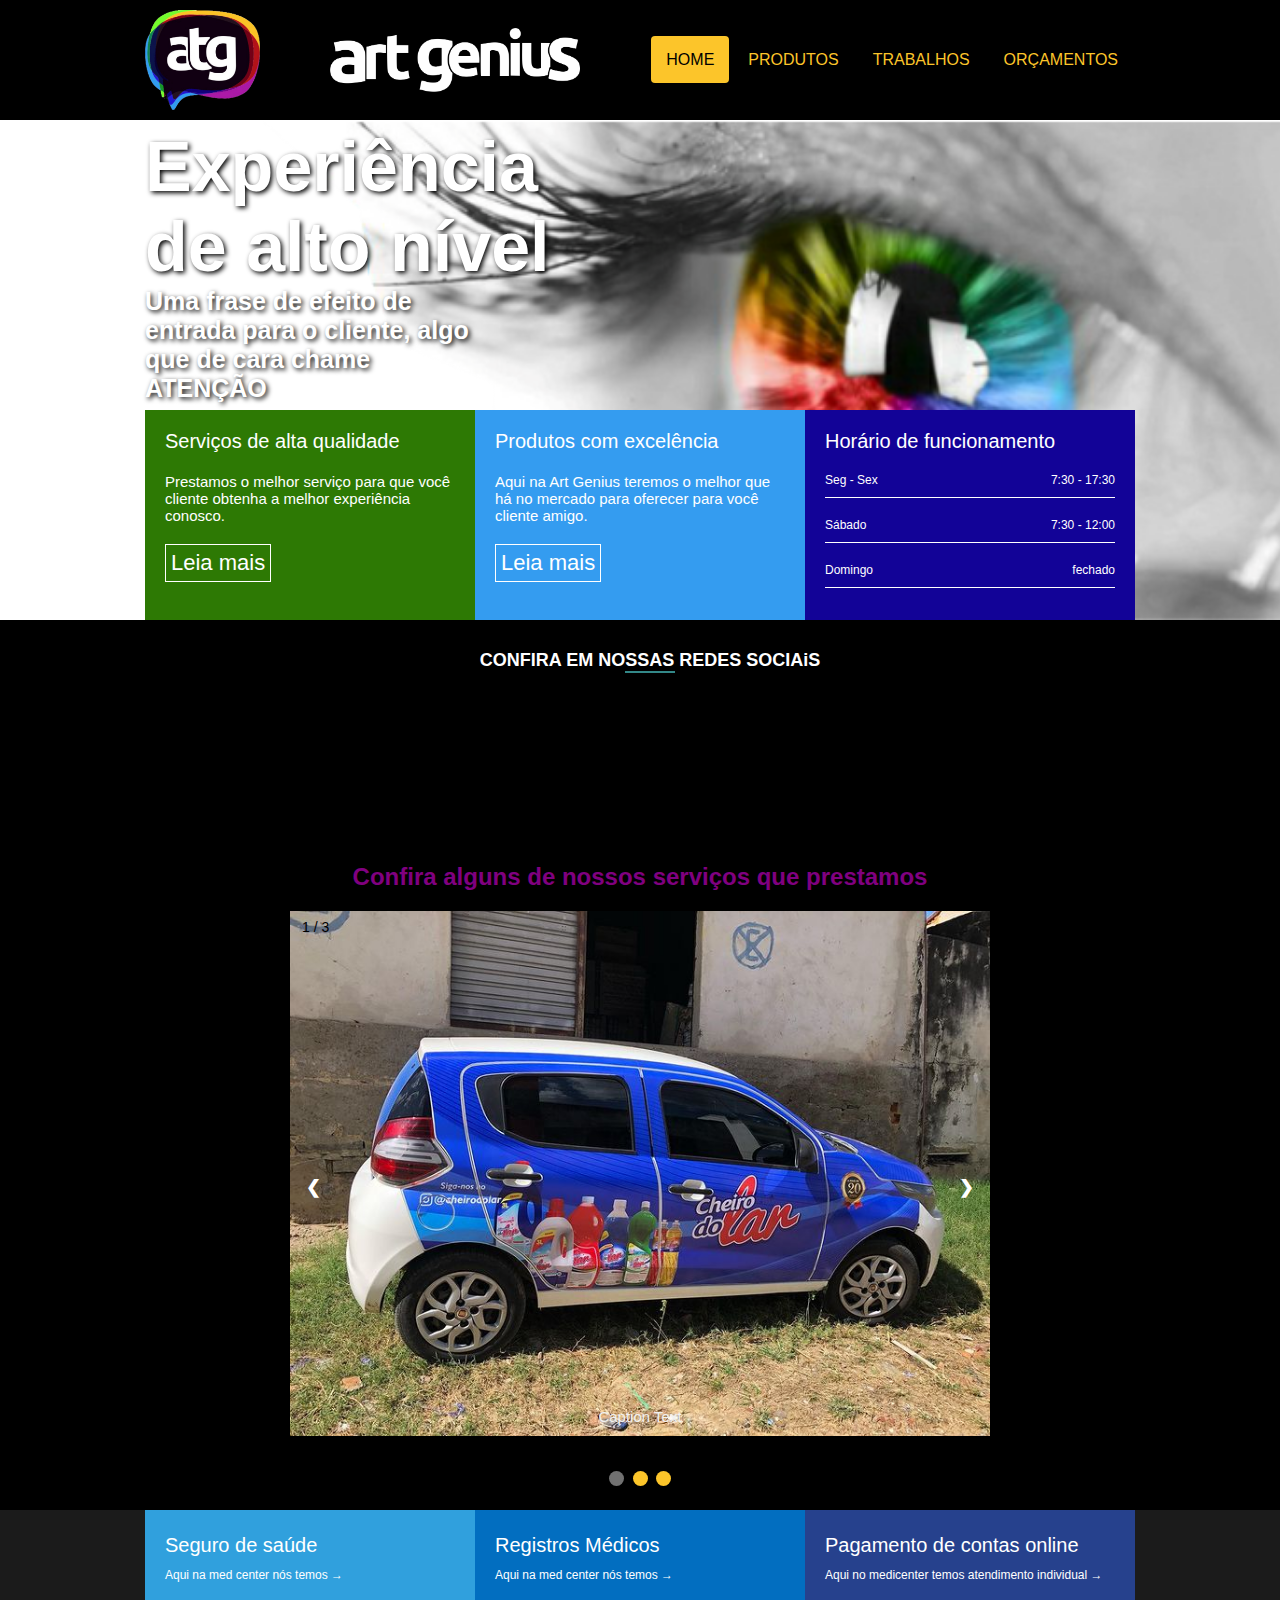
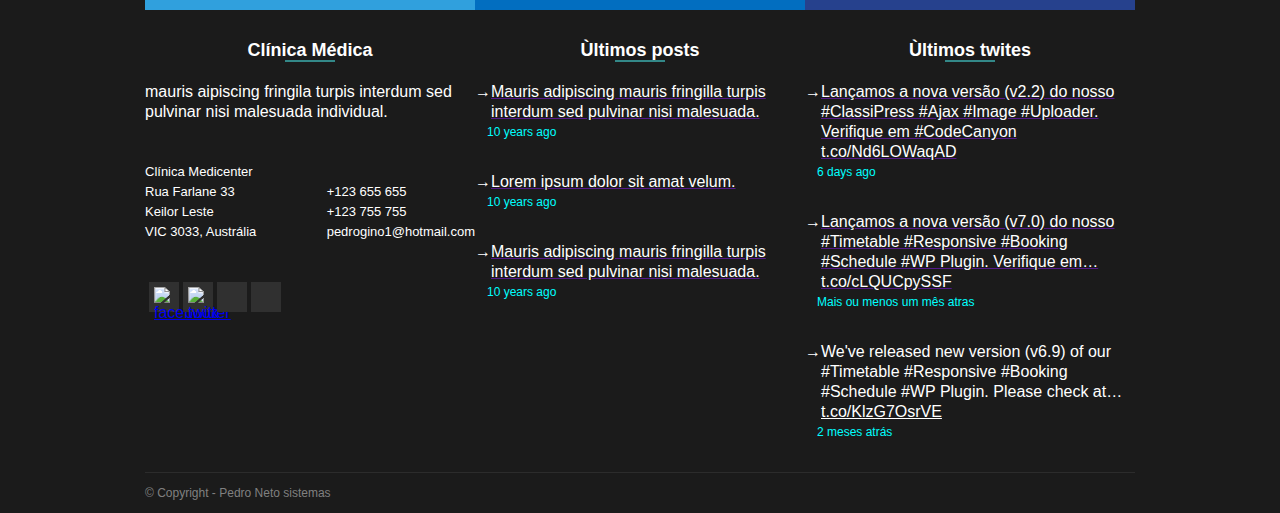
==== index.html @ db5fdad3 "alteração criação de slider" ====
<html>
<head>
    <!DOCTYPE html>
    <meta charset="UTF-8"/>
    <meta name="viewport" content="width=device-width,user-scalable=0" />
    <title>Art Genius/Ìnicio</title>
    <link rel="shortcut icon" href="images/favicon.ico" type="image/x-icon">
    <link rel="stylesheet" type="text/css" href="stylehome.css"/>
    <script src="sliders.js" defer></script>

    
</head>
<body>
    <header>
        <div class="container header" >
            <div class="logo">
                <a href=""><img src="images/LOGO.png"></a>
            </div>
            <div class="sublogo">
                <img src="images/artgeniusnome.png" alt="" srcset="">
            </div>
            <div class="menu">
                <nav>
                    <div class="menumob">
                        <div class="mmline"></div>
                        <div class="mmline"></div>
                        <div class="mmline"></div>
                    </div>
                    <ul>
                        <li class="activemenu"><a href="index.html">HOME</a></li>
                        <li><a href="produtos.html">PRODUTOS</a></li>
                        <li><a href="trabalhos.html">TRABALHOS</a></li>
                        <li><a href="orçamentos.html">ORÇAMENTOS</a></li>                      
                    </ul>
                </nav>
            </div>

        </div>

    </header>

    <section id="banner">
        <div class="container column">
            <div class="bannerhead">
                <h1>Experiência de alto nível</h1>
                <h2>Uma frase de efeito de entrada para o cliente, algo que de cara chame ATENÇÃO</h2>
            </div>
            <div class="banneroption">
                <div class="banner1">
                    <div class="b1title">Serviços de alta qualidade</div>
                    <div class="b1desc, desc">Prestamos o melhor serviço para que você cliente obtenha a melhor experiência conosco.</div>
                    <a href="">Leia mais</a>
                </div>
                <div class="banner2">
                    <div class="b2title">Produtos com excelência</div>
                    <div class="b2desc, desc">Aqui na Art Genius teremos o melhor que há no mercado para oferecer para você cliente amigo.</div>
                    <a href="">Leia mais</a>
                </div>
                <div class="banner3">
                    <div class="b3title">Horário de funcionamento</div>
                    <div class="b3desc desc">
                        <div class="day">Seg - Sex</div>
                        <div class="hours">7:30 - 17:30</div>
                    </div>
                    <div class="b3desc desc">
                        <div class="day">Sábado</div>
                        <div class="hours">7:30 - 12:00</div>
                    </div>
                    <div class="b3desc desc">
                        <div class="day">Domingo</div>
                        <div class="hours">fechado</div>
                    </div>
                </div>
            </div>       
    </section>
    

    <section id="geral">        
        <div class="container">
            <section>
                <div class="widget">
                    <div class="widgettitle">
                        <div class="widgettitletext">CONFIRA EM NOSSAS REDES SOCIAiS</div>
                        <div class="widgettitlebar"></div> 
                        <section class="sectioniframe">
                            <div class="areaiframe">
                                <!-- LightWidget WIDGET --><script src="https://cdn.lightwidget.com/widgets/lightwidget.js"></script><iframe src="//lightwidget.com/widgets/90985b8ce019598abd90d1af01b51139.html" scrolling="no" allowtransparency="true" class="lightwidget-widget" style="width:100%;border:0;overflow:hidden;"></iframe>
                            </div>                            
                        </section>                   
                    </div> 
                </div>
        </div>
    </section>
        <div class="titlesectionwidget"><h2>Confira alguns de nossos serviços que prestamos</h2></div>
    

                                        <!-- section para sliderssssssssss-->

    <section>
        
            <body>
            
            <div class="slideshow-container">
            
            <div class="mySlides fade">
              <div class="numbertext">1 / 3</div>
              <img src="images/artgeniusfoto1.jpg" style="width:100%">
              <div class="text">Caption Text</div>
            </div>
            
            <div class="mySlides fade">
              <div class="numbertext">2 / 3</div>
              <img src="images/artgeniusfoto3.jpg" style="width:100%">
              <div class="text">Caption Two</div>
            </div>
            
            <div class="mySlides fade">
              <div class="numbertext">3 / 3</div>
              <img src="images/artgeniusfoto4.jpg" style="width:100%">
              <div class="text">Caption Three</div>
            </div>
            
            <a class="prev" onclick="plusSlides(-1)">❮</a>
            <a class="next" onclick="plusSlides(1)">❯</a>
            
            </div>
            <br>
            
            <div style="text-align:center">
              <span class="dot" onclick="currentSlide(1)"></span> 
              <span class="dot" onclick="currentSlide(2)"></span> 
              <span class="dot" onclick="currentSlide(3)"></span> 
            </div> 
    </section>
    <footer>
        <div class="container flexcolumn">
            <div class="footermenu">
                <a href="">
                <div class="fmenu1">
                    <div class="fmenu11">Seguro de saúde</div>
                    <div class="fmenu111">Aqui na med center nós temos →</div>
                </div>
                </a>
                <a href="">
                    <div class="fmenu2">
                        <div class="fmenu11">Registros Médicos</div>
                        <div class="fmenu111">Aqui na med center nós temos →</div>
                    </div>
                </a>
                <a href="">
                    <div class="fmenu3">
                        <div class="fmenu11">Pagamento de contas online</div>
                        <div class="fmenu111">Aqui no medicenter temos atendimento individual →</div>
                    </div>
                </a>
            </div>
            <div class="itemfooter">
                <div class="areaitemfooter">
                    <div class="widgettitle">
                        <div class="widgettitletext">Clínica Médica</div>
                        <div class="widgettitlebar"></div>                    
                    </div>
                    <div class="resumefooterc1">
                        mauris aipiscing fringila turpis interdum sed pulvinar nisi malesuada individual.
                    </div>
                    
                    <div class="resumefooter resume2">
                        <div>
                            <div>Clínica Medicenter</div>
                            <div>Rua Farlane 33</div>
                            <div>Keilor Leste</div>
                            <div>VIC 3033, Austrália</div>
                        </div>
                        <div>
                            <div>+123 655 655</div>
                            <div>+123 755 755</div>
                            <div class="link"><a href="">pedrogino1@hotmail.com</a></div>
                        </div>
                    </div>
                    <div class="icone">
                        <a href="1"><div class="ic1"><img src="../medicenter/assets/images/facebook.png" alt="facebook"></div></a>
                        <a href="2"><div class="ic2"><img src="../medicenter/assets/images/twitter.png" alt="twitter"></div></a>
                        <a href="3"><div class="ic3"><img src="../medicenter/assets/images/web.png" alt=""></div></a>
                        <a href="4"><div class="ic4"><img src="../medicenter/assets/images/email.png" alt=""></div></a>
                    </div>
                </div>
                <div class="areaitemfooter">
                    <div class="areaitemfooter">
                        <div class="widgettitle">
                            <div class="widgettitletext">Ùltimos posts</div>
                            <div class="widgettitlebar"></div>                    
                        </div>
                        <div class="resumeboxgeral">
                            <div class="resumeboxtext">
                                <div>→</div>
                                <div class="resumebox">
                                    <a href="" target="_blank">
                                        <p class="resumetextpost">
                                        Mauris adipiscing mauris fringilla turpis interdum sed pulvinar nisi malesuada.
                                        </p>
                                    </a>
                                </div>
                            </div>
                            <div class="textblue">
                                10 years ago
                            </div>
                            <div class="resumeboxtext">
                                <div>→</div>
                                <div class="resumebox">
                                    <a href="" target="_blank">
                                        <p class="resumetextpost">
                                            Lorem ipsum dolor sit amat velum.
                                        </p>
                                    </a>
                                </div>
                            </div>
                            <div class="textblue">
                                10 years ago
                            </div>
                            <div class="resumeboxtext">
                                <div>→</div>
                                <div class="resumebox">
                                    <a href="" target="_blank">
                                        <p class="resumetextpost">
                                        Mauris adipiscing mauris fringilla turpis interdum sed pulvinar nisi malesuada.
                                        </p>
                                    </a>
                                </div>
                            </div>
                            <div class="textblue">
                                10 years ago
                            </div>
                        </div>
                    </div>
                </div>
                <div class="areaitemfooter">
                    <div class="areaitemfooter">
                        <div class="widgettitle">
                            <div class="widgettitletext">Ùltimos twites</div>
                            <div class="widgettitlebar"></div>                    
                        </div>
                        <div class="resumeboxgeral">
                            <div class="resumeboxtext">
                                <div>→</div>
                                <div class="resumebox">
                                    <a href="" target="_blank">
                                        <p class="resumetextpost">
                                            Lançamos a nova versão (v2.2) do nosso #ClassiPress #Ajax #Image #Uploader. Verifique em #CodeCanyon t.co/Nd6LOWaqAD
                                        </p>
                                    </a>
                                </div>
                            </div>
                            <div class="textblue">
                                6 days ago
                            </div>
                            <div class="resumeboxtext">
                                <div>→</div>
                                <div class="resumebox">
                                    <a href="" target="_blank">
                                        <p class="resumetextpost">
                                            Lançamos a nova versão (v7.0) do nosso #Timetable #Responsive #Booking #Schedule #WP Plugin. Verifique em… t.co/cLQUCpySSF
                                        </p>
                                    </a>
                                </div>
                            </div>
                            <div class="textblue">
                                Mais ou menos um mês atras
                            </div>
                            <div class="resumeboxtext">
                                <div>→</div>
                                <div class="resumebox">
                                        <p class="resumetextpost">
                                            We've released new version (v6.9) of our #Timetable #Responsive #Booking #Schedule #WP Plugin. Please check at… 
                                            <a class="link" href="" target="_blank">t.co/KlzG7OsrVE</a>
                                        </p>
                                </div>
                            </div>
                            <div class="textblue">
                                2 meses atrás
                            </div>
                        </div>
                    </div>
                </div>
            </div>
            <div class="footercopy">
                © Copyright - Pedro Neto sistemas
            </div>
        </div>
    </footer>

</body>
</html>
---- stylehome.css ----
* {font-family: arial;}
body {
    background-color: rgb(0, 0, 0);
    margin: 0px;
    padding: 0px;
    color: purple;
}
header {
    background-color: rgb(0, 0, 0);
    display: flex;
    justify-content: center;
    height: 120px;
    align-items: center;
}
.container {
    display: flex;
    justify-content: space-between;
    width: 990px;    
}
.logo img {
    height: 100px;
}
.sublogo {
    display: flex;
    align-items: center;
}
.sublogo img {
    
    max-width: 250px;
}
.menu {
    display: flex;
    align-items: center;    
}
nav ul,
nav li {
    list-style: none;
    margin: 0;
    padding: 0;
}
nav ul {
    display: flex;
}
nav a {
    font-family: Arial;
    padding: 15px;
    margin: 2px;
    text-decoration: none;
    text-transform: uppercase;
    color: #fcc52a;
    border-radius: 4px;
}
nav .activemenu a,
nav a:hover {
    transition: 1s;
    background-color: #fcc52a;
    color: black;
}
#banner {
    display: flex;
    justify-content:center;
    background-image:url("images/banerapenasolho.png");
    background-position: center; 
    background-size:cover;
    background-color: white;
    min-height: 500px;
}
.column {
    flex-direction: column;
}
.bannerhead {
    flex: 1;
    display: flex;
    flex-direction: column;
    justify-content: center;
}
.bannerhead h1 { 
    font-size: 70px;
    color: white;
    text-shadow: 2px 2px 5px black;
    margin: 0;
    padding: 0;
    max-width: 450px;
}
.bannerhead h2 { 
    font-size: 25px;
    color: white;
    text-shadow: 2px 2px 5px black;
    margin: 0;
    padding: 0;
    max-width: 350px;
}
.banneroption {    
    height: 210;
    display: flex;
    flex-direction:row;
}
.banner1,
.banner2,
.banner3 {
    flex: 1;
    color: white;
    padding: 20px;
}
.banner1 {
    background-color: #2d7904;
    font-size: 20px;
}
.banner2 {
    background-color: #349cf0;
    font-size: 20px;
}
.banner3 {
    background-color: rgb(18, 3, 151);
    font-size: 20px;
}
.desc {
    font-size: 15px;
    margin-top: 20px;
    margin-bottom: 20px;
}
.banneroption a {
    display: inline-block;
    border: 1px solid #fff;
    padding: 5px;
    color: white;
    font-size: 22px;
    text-decoration: none;
}
.b3desc {
    display: flex;
    border-bottom: 1px solid white;
    justify-content: space-between;
    font-size: 12px;
    padding-bottom: 10px;
}
#geral {
    display: flex;
    justify-content: center;
}
#geral section {
    flex: 2;
}
#geral aside {
    flex: 1;
}
.sectioniframe {
    padding-right: 20px;
    width: 990px;
}
.titlesectionwidget h2 {
    text-align: center;
    margin: 20px;
}

.widgettitle {
    display: flex;
    flex-direction: column;
    justify-content: center;
    margin-top: 30px;
    margin-bottom: 20px;
    text-align: center;

}
.widgettitletext {
    color: white;
    font-size: 18px;
    font-weight: bold;
}
.widgettitlebar{
    width: 50px;
    height: 2px;
    background-color:rgb(51, 136, 136);
    margin-top: 10px;
    margin: auto;
}
.bodybox {
    display: flex;
    margin-top: 20px;
    height: 150px;
    width: 150px;
    background-color: rgb(77, 172, 228);
}
.widgetbody {
   display: flex;
    justify-content: space-between;
}
.descmarque {
   border-bottom: 2px solid rgb(165, 162, 162);
   padding-bottom: 20px;
   vertical-align: middle;
   align-items: center;
   margin-top: 20px;
   margin-left: 10px;
}
.img {
   justify-content: center;
   margin: 5px;
   padding: 5px;
   vertical-align: middle;
   background-color: gray;
   border-radius: 5px;
   
}
.flex {
    display: flex;
    flex-wrap: wrap;
}
/* section slide recents *//*//////////////////////////////////////////*/

            .mySlides {display: none}
            img {vertical-align: middle;}
            
            /* Slideshow container */
            .slideshow-container {
              max-width: 700px;
              position: relative;
              margin: auto;
            }
            
            /* Next & previous buttons */
            .prev, .next {
              cursor: pointer;
              position: absolute;
              top: 50%;
              width: auto;
              padding: 16px;
              margin-top: -22px;
              color: white;
              font-weight: bold;
              font-size: 18px;
              transition: 0.6s ease;
              border-radius: 0 3px 3px 0;
              user-select: none;
            }
            
            /* Position the "next button" to the right */
            .next {
              right: 0;
              border-radius: 3px 0 0 3px;
            }
            
            /* On hover, add a black background color with a little bit see-through */
            .prev:hover, .next:hover {
              background-color: #fcc52a;
              color: black;
            }
            
            /* Caption text */
            .text {
              color: #f0f0f0;
              font-size: 15px;
              margin: auto;
              position: relative;
              bottom: 28px;
              text-align: center;
            }
            
            /* Number text (1/4 etc) */
            .numbertext {
              color: #000000;
              font-size: 14px;
              padding: 8px 12px;
              position: absolute;
              top: 0;
            }
            
            /* The dots/bullets/indicators */
            .dot {
              cursor: pointer;
              height: 15px;
              width: 15px;
              margin: 0 2px;
              background-color: #fcc52a;
              border-radius: 50%;
              display: inline-block;
              transition: background-color 0.6s ease;
            }
            
            .active, .dot:hover {
              background-color: #717171;
            }
            
            /* Fading animation */
            .fade {
              animation-name: fade;
              animation-duration: 1.5s;
            }
            
            @keyframes fade {
              from {opacity: .4} 
              to {opacity: 1}
            }
            
            /* On smaller screens, decrease text size */
            @media only screen and (max-width: 300px) {
              .prev, .next,.text {font-size: 11px}
            }



footer {
    display: flex;
    background-color: rgb(27, 27, 27);
    justify-content: center;
    margin-top: 20px;
}
.footermenu {
    display: flex;
    flex: 1;
}
.fmenu1, .fmenu2, .fmenu3 {
    flex: 1;
    color: white;
    padding: 20px;
}
.fmenu1 {
    background-color: rgb(48, 160, 221);
    font-size: 20px;;
}
.fmenu2 {
    background-color: rgb(2, 110, 192);
    font-size: 20px;
}
.fmenu3 {
    background-color: rgb(38, 65, 141);
    font-size: 20px;
}
.itemfooter {
    display: flex;
    color: white;
    line-height: 20px;
}
.flexcolumn {
    flex-direction: column;
}
.areaitemfooter {
    flex: 1;
}
footer .widgettitletext {
    color: white;
}
.footercopy  {
    border-top: 1px solid #2c2c2c;
    height: 40px;
    line-height: 40px;
    color: gray;
    font-size: 12px;
}
.footermenu a {
    display: flex;
    flex: 1;
    text-decoration: none;
    line-height: 30px;
}
footer .fmenu11 {
    font-size: 20px;
    color: white;
}
footer .fmenu111 {
    font-size: 12px;
    color: white;
}
.resumefooterc1 {
    margin-bottom: 40px;
}
.resume2 {
    display: flex;
    justify-content: space-between;
    align-items: flex-end;
    font-size: 13px;
    line-height: 20px;
    margin-bottom: 20px;
}
.resume2 a {
    text-decoration: none;
    color: white;
}
.link {
    color: white; 
}
.link :hover {
    color: cyan;
    text-decoration: underline;  
}
.resumeboxtext {
    display: flex;
    align-items: baseline;
}
.resumetextpost {
    color: white;
    text-decoration: none;
    margin: 0;
}

.textblue {
    color: cyan;
    font-size: 12px;
    list-style: none;
    margin-left: 12px;
    margin-bottom: 30px;
}
.icone {
    display: flex;
}
.ic1, .ic2, .ic3, .ic4 {
    height: 20px;
    width: 20px;
    padding: 5px;
    background-color: rgb(48,48,48);
    margin-left: 4px;
    margin-top: 20px;
}

@media (max-width:600px) {
    nav .menumob {
        width: 40px;
        height: 40px;
        display: flex;
        flex-direction: column;
        justify-content: space-around;
        margin-top:40px ;
        margin-bottom:  40px;
        margin-right: 20px;
    }
    .mmline {
        background-color: blue;
        height: 5px;
        width: auto;
        margin-top: 2px;
    }
    header .logo {
        margin-left: 20px;
    }
    header {
        height: auto;
    }
    header .container  {
        flex-direction: row;
    }
    nav ul {
        flex-direction: column;
        display: none;
        position: absolute;
        left: 0;
        width: auto;
        background-color: #FFFF;
    }
    nav li {
        padding: 15px;
    }
    #banner {
        width: auto;
        background-image: url(../images/bannerresponsivo.jpg);
        background-size: cover;
    }
    .banneroption {
        flex-direction: column;
        height: auto;
    }
    .bannerhead {
        padding-top: 150px;
        margin-bottom: 200px;
        padding-left: 20px;
    }
    .bannerhead h1 {
        font-size: 50px;
    }
    .bannerhead h2 {
        font-size: 25px;
    }
    #geral section {
        margin-left: 20px;
    }
    .container {
        flex-direction: column;
    }
    .widgetbody {
        justify-content: space-around;
    }
    .widgettitle {
        margin-left: 20px;
    }
    .descmarque {
        font-size: 20px;
    }
    .footermenu {
        flex-direction: column;
    }
    .areaitemfooter {
        padding-right: 20px;
    }
    .itemfooter {
        flex-direction: column;
        padding-left: 20px;
    }
    .footercopy {padding-left: 20px;}






}
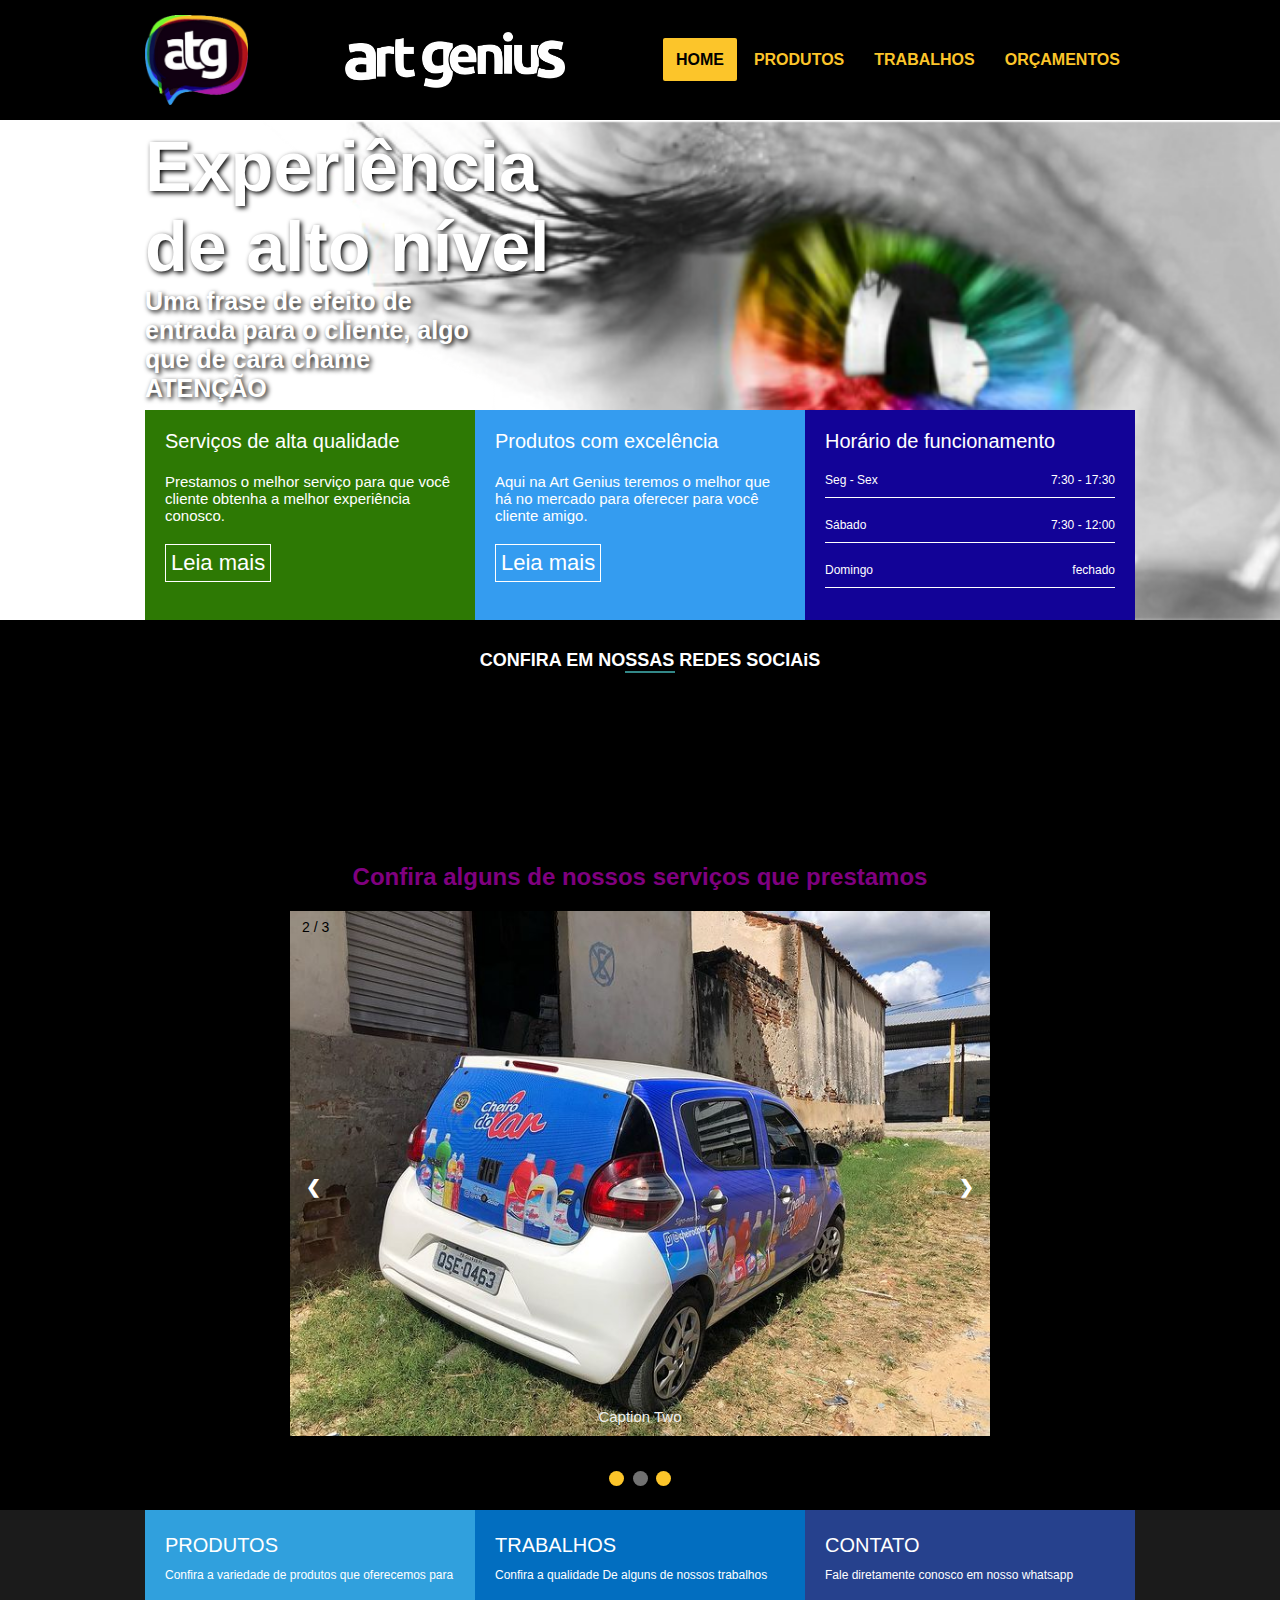
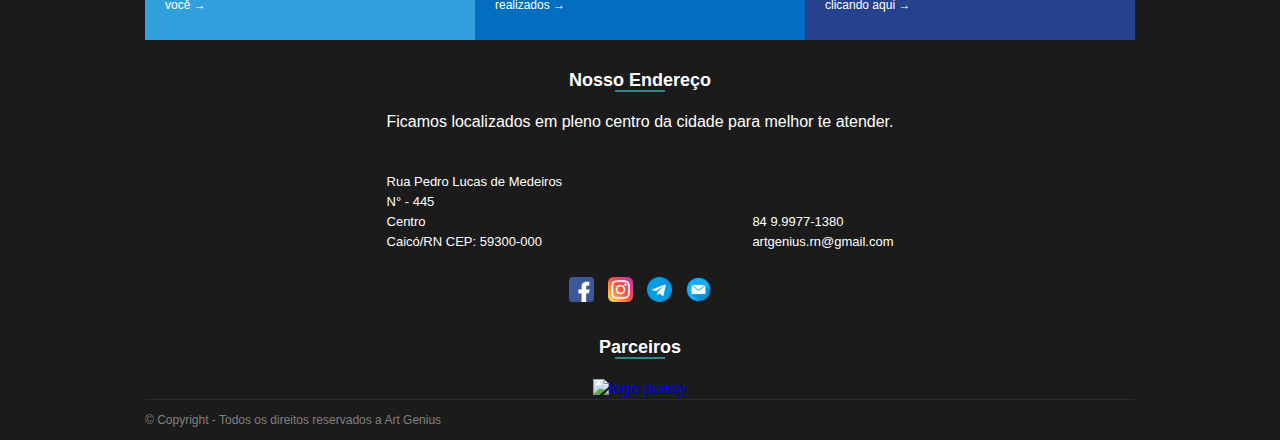
==== commit feec9ed1: "quinta feira" ====
--- a/index.html
+++ b/index.html
@@ -21,17 +21,20 @@
             </div>
             <div class="menu">
                 <nav>
-                    <div class="menumob">
-                        <div class="mmline"></div>
-                        <div class="mmline"></div>
-                        <div class="mmline"></div>
-                    </div>
                     <ul>
                         <li class="activemenu"><a href="index.html">HOME</a></li>
                         <li><a href="produtos.html">PRODUTOS</a></li>
                         <li><a href="trabalhos.html">TRABALHOS</a></li>
                         <li><a href="orçamentos.html">ORÇAMENTOS</a></li>                      
                     </ul>
+                </nav>
+                <nav>
+                    <div class="menumob" onclick="menu()">
+                        <div class="mmline"></div>
+                        <div class="mmline"></div>
+                        <div class="mmline"></div>
+                    </div>                    
+                    
                 </nav>
             </div>
 
@@ -135,155 +138,69 @@
     <footer>
         <div class="container flexcolumn">
             <div class="footermenu">
-                <a href="">
+                <a href="produtos.html">
                 <div class="fmenu1">
-                    <div class="fmenu11">Seguro de saúde</div>
-                    <div class="fmenu111">Aqui na med center nós temos →</div>
+                    <div class="fmenu11">PRODUTOS</div>
+                    <div class="fmenu111">Confira a variedade de produtos que oferecemos para você →</div>
                 </div>
                 </a>
-                <a href="">
+                <a href="trabalhos.html">
                     <div class="fmenu2">
-                        <div class="fmenu11">Registros Médicos</div>
-                        <div class="fmenu111">Aqui na med center nós temos →</div>
+                        <div class="fmenu11">TRABALHOS</div>
+                        <div class="fmenu111">Confira a qualidade De alguns de nossos trabalhos realizados →</div>
                     </div>
                 </a>
                 <a href="">
                     <div class="fmenu3">
-                        <div class="fmenu11">Pagamento de contas online</div>
-                        <div class="fmenu111">Aqui no medicenter temos atendimento individual →</div>
+                        <div class="fmenu11"> CONTATO</div>
+                        <div class="fmenu111">Fale diretamente conosco em nosso whatsapp clicando aqui →</div>
                     </div>
                 </a>
             </div>
             <div class="itemfooter">
                 <div class="areaitemfooter">
                     <div class="widgettitle">
-                        <div class="widgettitletext">Clínica Médica</div>
+                        <div class="widgettitletext">Nosso Endereço</div>
                         <div class="widgettitlebar"></div>                    
                     </div>
                     <div class="resumefooterc1">
-                        mauris aipiscing fringila turpis interdum sed pulvinar nisi malesuada individual.
+                        Ficamos localizados em pleno centro da cidade para melhor te atender.
                     </div>
                     
                     <div class="resumefooter resume2">
                         <div>
-                            <div>Clínica Medicenter</div>
-                            <div>Rua Farlane 33</div>
-                            <div>Keilor Leste</div>
-                            <div>VIC 3033, Austrália</div>
+                            <div>Rua Pedro Lucas de Medeiros</div>
+                            <div>N° - 445</div>
+                            <div>Centro</div>
+                            <div>Caicó/RN CEP: 59300-000</div>
                         </div>
                         <div>
-                            <div>+123 655 655</div>
-                            <div>+123 755 755</div>
-                            <div class="link"><a href="">pedrogino1@hotmail.com</a></div>
+                            <div>84 9.9977-1380</div>
+                            <div class="link"><a href="">artgenius.rn@gmail.com</a></div>
                         </div>
                     </div>
                     <div class="icone">
-                        <a href="1"><div class="ic1"><img src="../medicenter/assets/images/facebook.png" alt="facebook"></div></a>
-                        <a href="2"><div class="ic2"><img src="../medicenter/assets/images/twitter.png" alt="twitter"></div></a>
-                        <a href="3"><div class="ic3"><img src="../medicenter/assets/images/web.png" alt=""></div></a>
-                        <a href="4"><div class="ic4"><img src="../medicenter/assets/images/email.png" alt=""></div></a>
+                        <a href="" target="_blank"><div><img src="images/facebook.png" alt="facebook"></div></a>
+                        <a href="" target="_blank"><div><img src="images/instagram.png" alt="twitter"></div></a>
+                        <a href="" target="_blank"><div><img src="images/telegram.png" alt="telegram"></div></a>
+                        <a href="artgenius.rn@gmail.com" target="_blank"><div><img src="images/e-mail.png" alt="email"></div></a>
                     </div>
                 </div>
                 <div class="areaitemfooter">
                     <div class="areaitemfooter">
                         <div class="widgettitle">
-                            <div class="widgettitletext">Ùltimos posts</div>
+                            <div class="widgettitletext">Parceiros</div>
                             <div class="widgettitlebar"></div>                    
                         </div>
-                        <div class="resumeboxgeral">
-                            <div class="resumeboxtext">
-                                <div>→</div>
-                                <div class="resumebox">
-                                    <a href="" target="_blank">
-                                        <p class="resumetextpost">
-                                        Mauris adipiscing mauris fringilla turpis interdum sed pulvinar nisi malesuada.
-                                        </p>
-                                    </a>
-                                </div>
-                            </div>
-                            <div class="textblue">
-                                10 years ago
-                            </div>
-                            <div class="resumeboxtext">
-                                <div>→</div>
-                                <div class="resumebox">
-                                    <a href="" target="_blank">
-                                        <p class="resumetextpost">
-                                            Lorem ipsum dolor sit amat velum.
-                                        </p>
-                                    </a>
-                                </div>
-                            </div>
-                            <div class="textblue">
-                                10 years ago
-                            </div>
-                            <div class="resumeboxtext">
-                                <div>→</div>
-                                <div class="resumebox">
-                                    <a href="" target="_blank">
-                                        <p class="resumetextpost">
-                                        Mauris adipiscing mauris fringilla turpis interdum sed pulvinar nisi malesuada.
-                                        </p>
-                                    </a>
-                                </div>
-                            </div>
-                            <div class="textblue">
-                                10 years ago
-                            </div>
-                        </div>
-                    </div>
-                </div>
-                <div class="areaitemfooter">
-                    <div class="areaitemfooter">
-                        <div class="widgettitle">
-                            <div class="widgettitletext">Ùltimos twites</div>
-                            <div class="widgettitlebar"></div>                    
-                        </div>
-                        <div class="resumeboxgeral">
-                            <div class="resumeboxtext">
-                                <div>→</div>
-                                <div class="resumebox">
-                                    <a href="" target="_blank">
-                                        <p class="resumetextpost">
-                                            Lançamos a nova versão (v2.2) do nosso #ClassiPress #Ajax #Image #Uploader. Verifique em #CodeCanyon t.co/Nd6LOWaqAD
-                                        </p>
-                                    </a>
-                                </div>
-                            </div>
-                            <div class="textblue">
-                                6 days ago
-                            </div>
-                            <div class="resumeboxtext">
-                                <div>→</div>
-                                <div class="resumebox">
-                                    <a href="" target="_blank">
-                                        <p class="resumetextpost">
-                                            Lançamos a nova versão (v7.0) do nosso #Timetable #Responsive #Booking #Schedule #WP Plugin. Verifique em… t.co/cLQUCpySSF
-                                        </p>
-                                    </a>
-                                </div>
-                            </div>
-                            <div class="textblue">
-                                Mais ou menos um mês atras
-                            </div>
-                            <div class="resumeboxtext">
-                                <div>→</div>
-                                <div class="resumebox">
-                                        <p class="resumetextpost">
-                                            We've released new version (v6.9) of our #Timetable #Responsive #Booking #Schedule #WP Plugin. Please check at… 
-                                            <a class="link" href="" target="_blank">t.co/KlzG7OsrVE</a>
-                                        </p>
-                                </div>
-                            </div>
-                            <div class="textblue">
-                                2 meses atrás
-                            </div>
-                        </div>
-                    </div>
-                </div>
+                        <a href="https://pedrinhomotivado1.github.io/peasy/"  target="_blank" class="logopeasyfoot">
+                            <img src="../artgenius/images/logopeasy.png" alt="logo peasy" srcset="">
+                        </a>
+                    </div>
+                </div>
+                
             </div>
             <div class="footercopy">
-                © Copyright - Pedro Neto sistemas
+                © Copyright - Todos os direitos reservados a Art Genius
             </div>
         </div>
     </footer>
--- a/stylehome.css
+++ b/stylehome.css
@@ -18,7 +18,7 @@
     width: 990px;    
 }
 .logo img {
-    height: 100px;
+    height: 90px;
 }
 .sublogo {
     display: flex;
@@ -26,7 +26,7 @@
 }
 .sublogo img {
     
-    max-width: 250px;
+    max-width: 220px;
 }
 .menu {
     display: flex;
@@ -43,12 +43,13 @@
 }
 nav a {
     font-family: Arial;
-    padding: 15px;
+    padding: 13px;
     margin: 2px;
     text-decoration: none;
     text-transform: uppercase;
+    font-weight: bold;
     color: #fcc52a;
-    border-radius: 4px;
+    border-radius: 2px;
 }
 nav .activemenu a,
 nav a:hover {
@@ -152,7 +153,6 @@
     text-align: center;
     margin: 20px;
 }
-
 .widgettitle {
     display: flex;
     flex-direction: column;
@@ -330,6 +330,8 @@
     display: flex;
     color: white;
     line-height: 20px;
+    flex-direction: column;
+    align-items: center;
 }
 .flexcolumn {
     flex-direction: column;
@@ -402,29 +404,33 @@
 }
 .icone {
     display: flex;
-}
-.ic1, .ic2, .ic3, .ic4 {
-    height: 20px;
-    width: 20px;
-    padding: 5px;
-    background-color: rgb(48,48,48);
-    margin-left: 4px;
-    margin-top: 20px;
-}
-
-@media (max-width:600px) {
-    nav .menumob {
-        width: 40px;
-        height: 40px;
-        display: flex;
-        flex-direction: column;
-        justify-content: space-around;
-        margin-top:40px ;
-        margin-bottom:  40px;
-        margin-right: 20px;
-    }
+    justify-content: center;
+}
+.icone img {
+    width: 25px;
+    margin: 5px 7px;
+}
+.logopeasyfoot {
+    display: flex;
+    align-items: center;
+    justify-content: center;
+}
+.logopeasyfoot img {
+    cursor: pointer;
+    max-width: 100px;
+    height: auto;
+}
+
+
+@media (max-width:750px) {
+    .menu {
+        display: none;
+    }
+    
     .mmline {
-        background-color: blue;
+        width: 50px;
+        height: 10px;
+        background-color: #fcc52a;
         height: 5px;
         width: auto;
         margin-top: 2px;
@@ -438,21 +444,9 @@
     header .container  {
         flex-direction: row;
     }
-    nav ul {
-        flex-direction: column;
-        display: none;
-        position: absolute;
-        left: 0;
-        width: auto;
-        background-color: #FFFF;
-    }
-    nav li {
-        padding: 15px;
-    }
+    
     #banner {
-        width: auto;
-        background-image: url(../images/bannerresponsivo.jpg);
-        background-size: cover;
+        background-image: url(../artgenius/images/banerapenasolho.png);
     }
     .banneroption {
         flex-direction: column;
@@ -494,7 +488,12 @@
         flex-direction: column;
         padding-left: 20px;
     }
-    .footercopy {padding-left: 20px;}
+    .footercopy {
+        display: flex;
+        justify-content: center;
+        padding: 20px;
+        text-align: center;
+    }
 
 
 
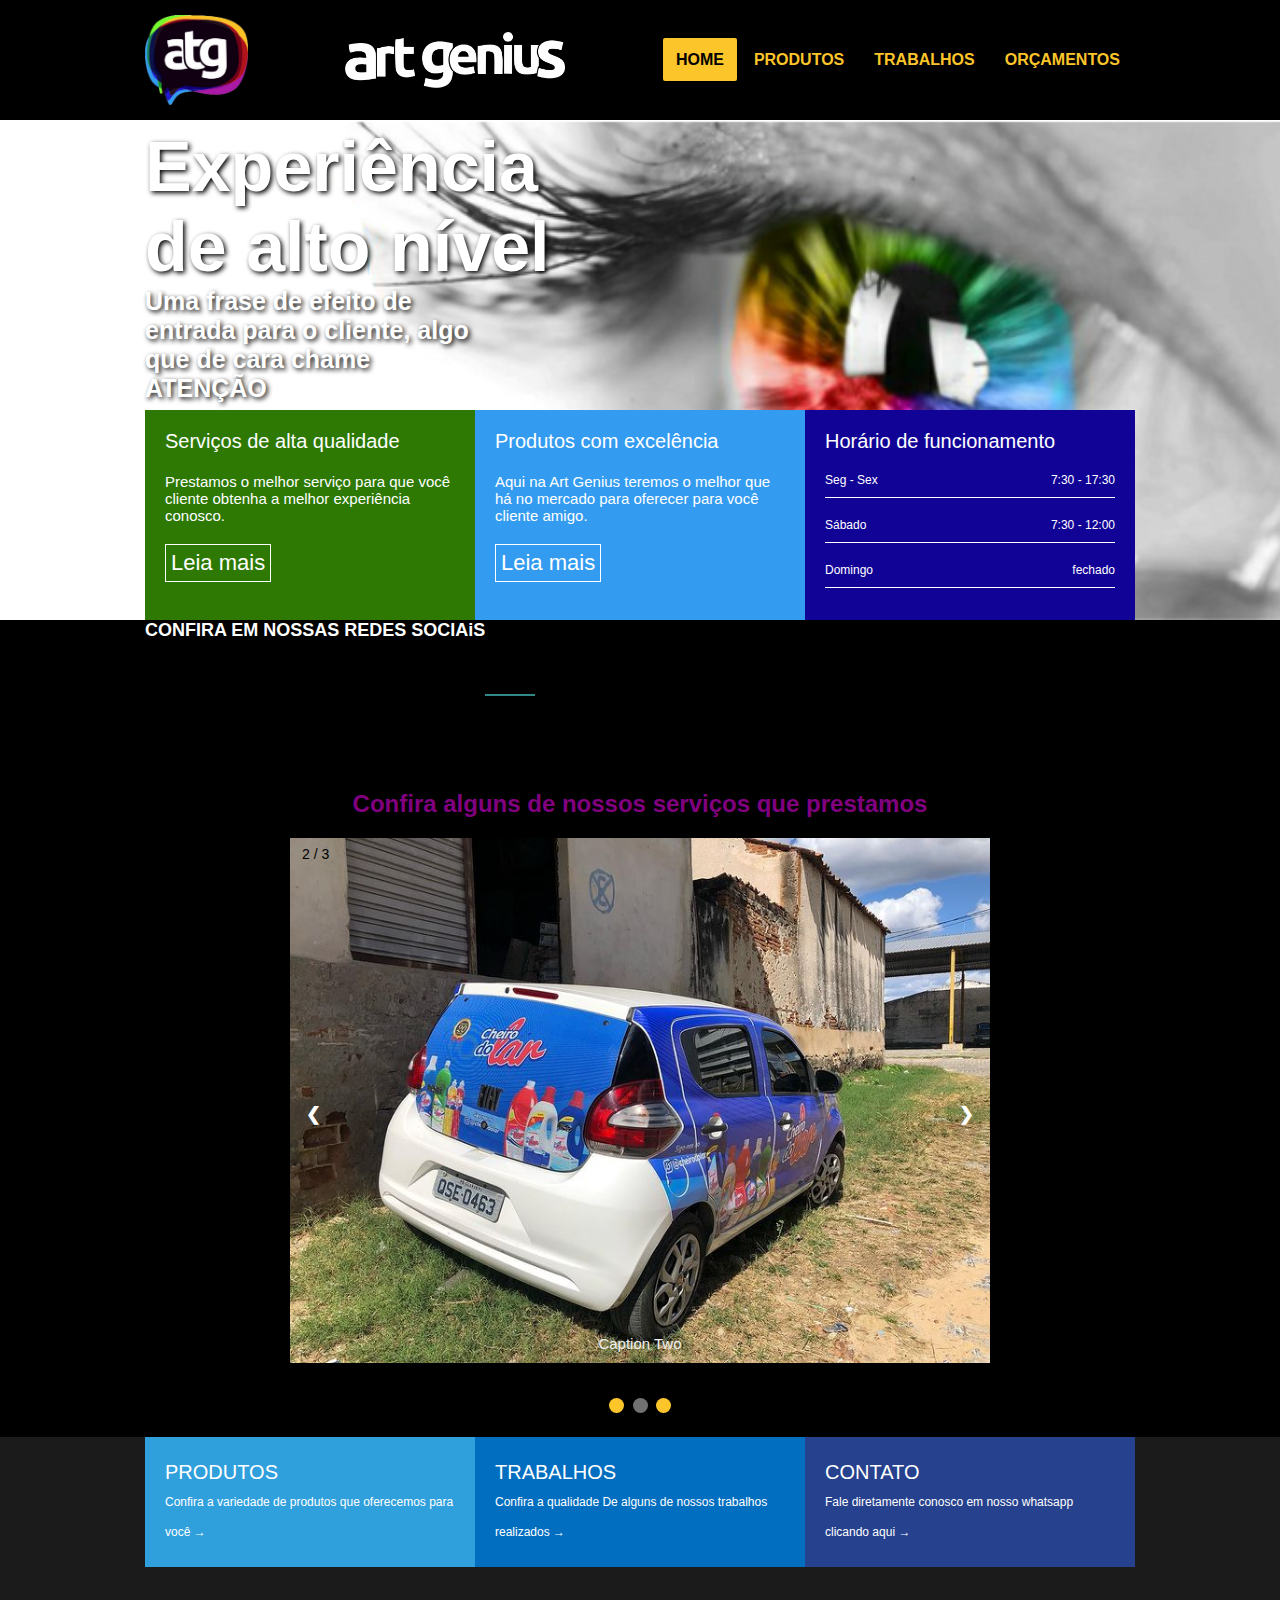
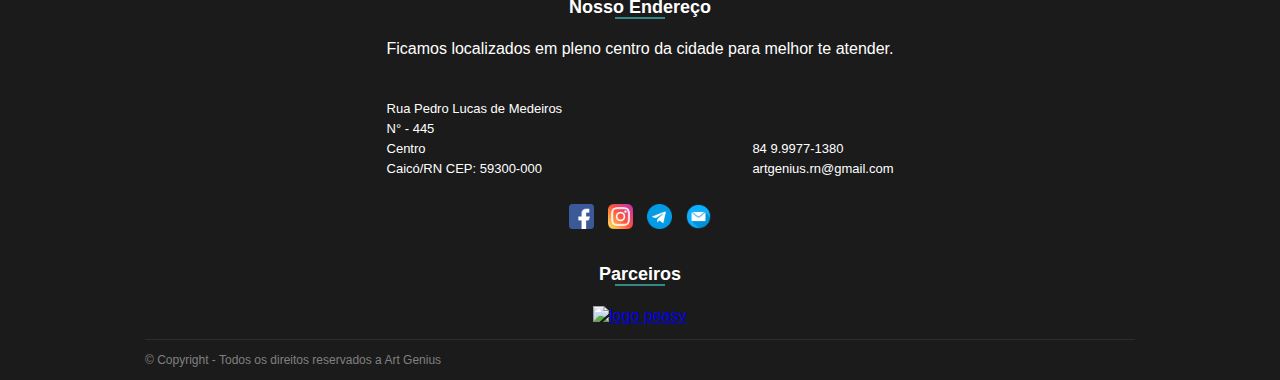
==== commit a50578cc: "alt" ====
--- a/index.html
+++ b/index.html
@@ -19,25 +19,22 @@
             <div class="sublogo">
                 <img src="images/artgeniusnome.png" alt="" srcset="">
             </div>
-            <div class="menu">
-                <nav>
+            <div class="areamenugeral opened">
+                <nav class="menumobile">
+                    <div class="menumob" onclick="menu()">
+                        <div class="mmline"></div>
+                        <div class="mmline"></div>
+                        <div class="mmline"></div>
+                    </div>
                     <ul>
                         <li class="activemenu"><a href="index.html">HOME</a></li>
                         <li><a href="produtos.html">PRODUTOS</a></li>
                         <li><a href="trabalhos.html">TRABALHOS</a></li>
-                        <li><a href="orçamentos.html">ORÇAMENTOS</a></li>                      
+                        <li><a href="orçamentos.html">ORÇAMENTOS</a></li>
                     </ul>
                 </nav>
-                <nav>
-                    <div class="menumob" onclick="menu()">
-                        <div class="mmline"></div>
-                        <div class="mmline"></div>
-                        <div class="mmline"></div>
-                    </div>                    
-                    
-                </nav>
-            </div>
-
+            </div>
+            
         </div>
 
     </header>
@@ -79,19 +76,14 @@
     
 
     <section id="geral">        
-        <div class="container">
-            <section>
-                <div class="widget">
-                    <div class="widgettitle">
+        <div class="container">           
                         <div class="widgettitletext">CONFIRA EM NOSSAS REDES SOCIAiS</div>
                         <div class="widgettitlebar"></div> 
                         <section class="sectioniframe">
                             <div class="areaiframe">
                                 <!-- LightWidget WIDGET --><script src="https://cdn.lightwidget.com/widgets/lightwidget.js"></script><iframe src="//lightwidget.com/widgets/90985b8ce019598abd90d1af01b51139.html" scrolling="no" allowtransparency="true" class="lightwidget-widget" style="width:100%;border:0;overflow:hidden;"></iframe>
                             </div>                            
-                        </section>                   
-                    </div> 
-                </div>
+                        </section>
         </div>
     </section>
         <div class="titlesectionwidget"><h2>Confira alguns de nossos serviços que prestamos</h2></div>
--- a/stylehome.css
+++ b/stylehome.css
@@ -4,6 +4,7 @@
     margin: 0px;
     padding: 0px;
     color: purple;
+    box-sizing: border-box;
 }
 header {
     background-color: rgb(0, 0, 0);
@@ -12,10 +13,13 @@
     height: 120px;
     align-items: center;
 }
+.header {
+    align-items: center;
+}
 .container {
     display: flex;
     justify-content: space-between;
-    width: 990px;    
+    width: 990px; 
 }
 .logo img {
     height: 90px;
@@ -28,7 +32,7 @@
     
     max-width: 220px;
 }
-.menu {
+.menuareageral {
     display: flex;
     align-items: center;    
 }
@@ -146,8 +150,7 @@
     flex: 1;
 }
 .sectioniframe {
-    padding-right: 20px;
-    width: 990px;
+    max-width: 990px;
 }
 .titlesectionwidget h2 {
     text-align: center;
@@ -419,22 +422,67 @@
     cursor: pointer;
     max-width: 100px;
     height: auto;
+    margin-bottom: 13px;
 }
 
 
 @media (max-width:750px) {
-    .menu {
-        display: none;
-    }
+    /* menu mobile */    
+    .menumob {
+        width: 30px;
+        height: 30px;
+        right: 30px;
+        top: 20px;
+        cursor: pointer;
+        position: relative;
+        z-index: 99;
+    }
+    .mmline {
+        display: flex;
+        width: 100%;
+        height: 6px;
+        background-color: #fcc52a;
+        margin-top: 4px;
+    }
+    .opened {
+        width: 200px;
+    }
+    .closed {
+        width: 0px;
+    }
+    .areamenugeral {
+        background-color: #2c2c2c88;
+        flex-direction: column;
+        align-items: center;
+        position: absolute;
+        top: 0;
+        right: 0;
+        height: 100%;
+        transition: all ease 1s;
+    }
+    nav ul {
+        display:flex;
+        flex-direction: column;
+        overflow: hidden;
+    }
+    .menumobile ul {
+    }
+    .menumobile li {
+        max-width: 100%;
+        background-color: #fcc52a;
+        text-align: center;
+        padding: 5px;
+        margin-top: 5px;
+    }
+    .menumobile a {
+        padding: 0;
+    }
+
     
-    .mmline {
-        width: 50px;
-        height: 10px;
-        background-color: #fcc52a;
-        height: 5px;
-        width: auto;
-        margin-top: 2px;
-    }
+
+    /* menu mobile fim */
+
+
     header .logo {
         margin-left: 20px;
     }
@@ -443,11 +491,7 @@
     }
     header .container  {
         flex-direction: row;
-    }
-    
-    #banner {
-        background-image: url(../artgenius/images/banerapenasolho.png);
-    }
+    }    
     .banneroption {
         flex-direction: column;
         height: auto;
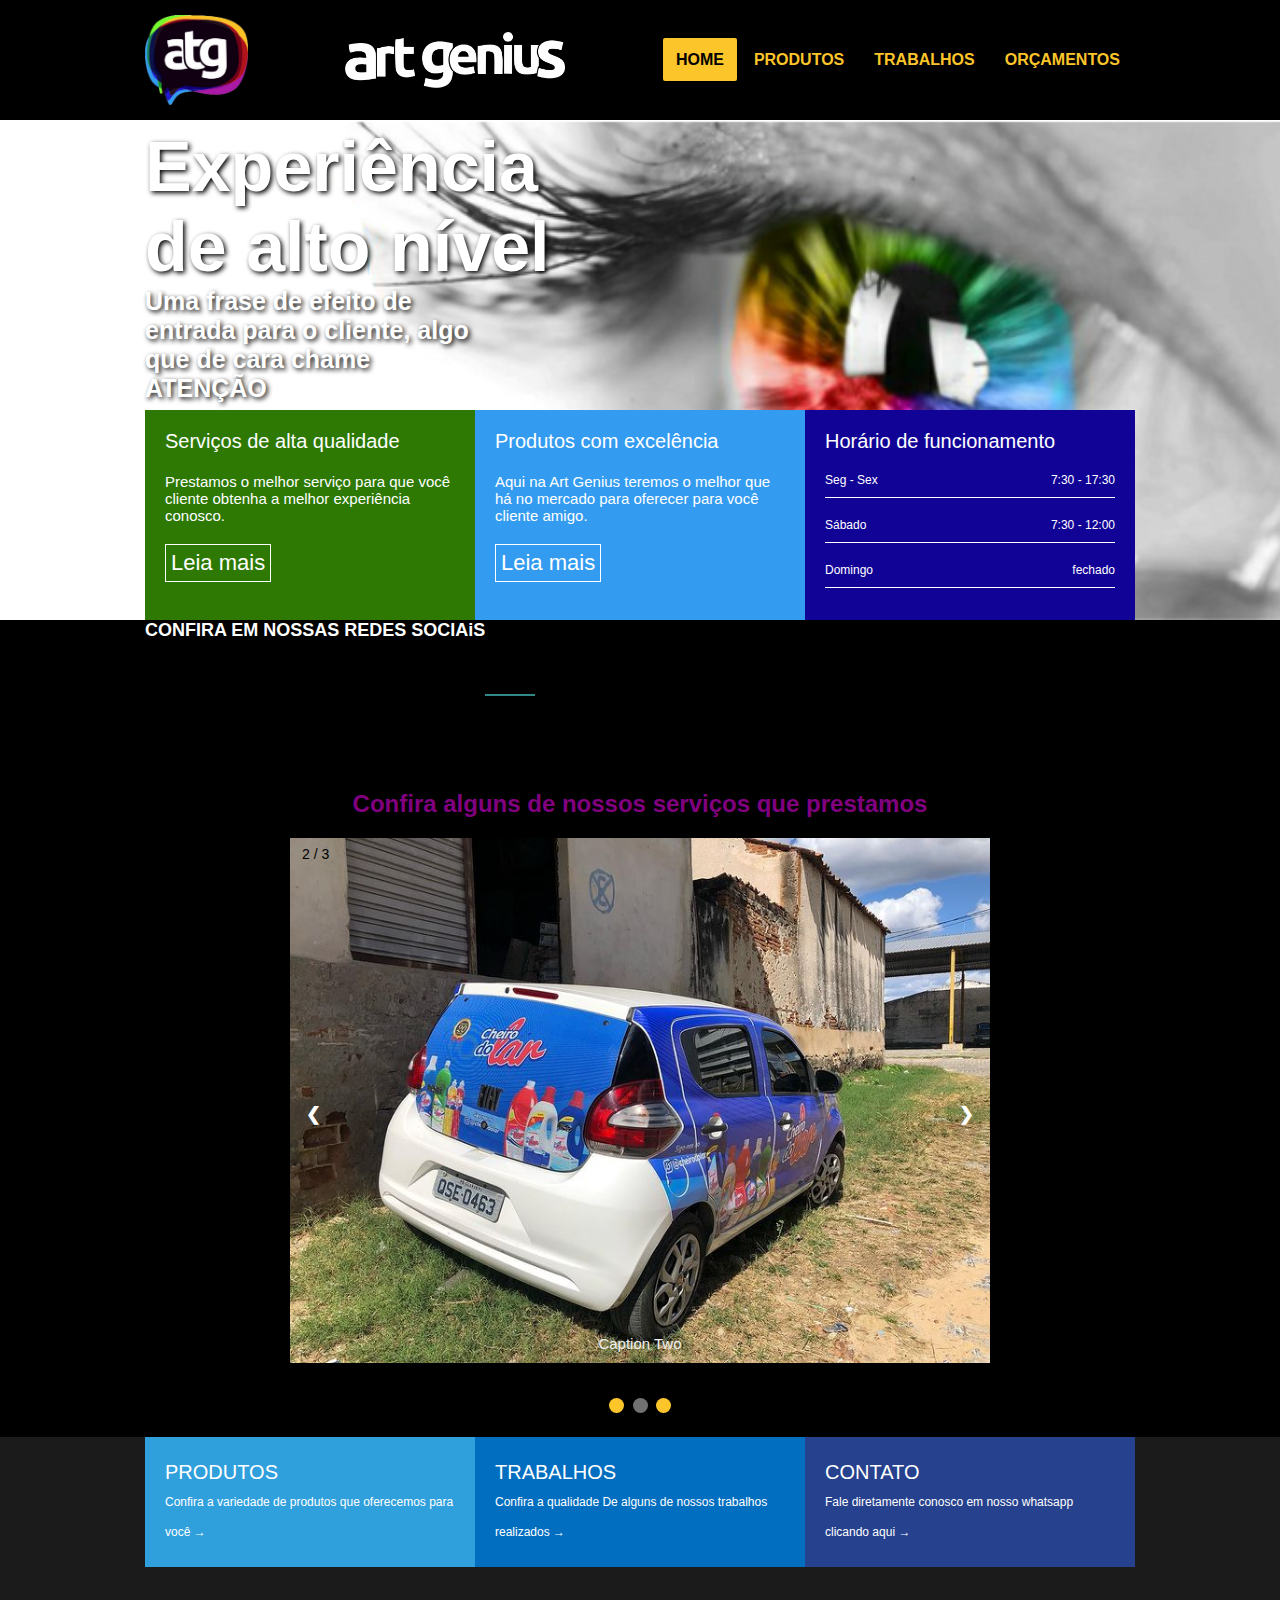
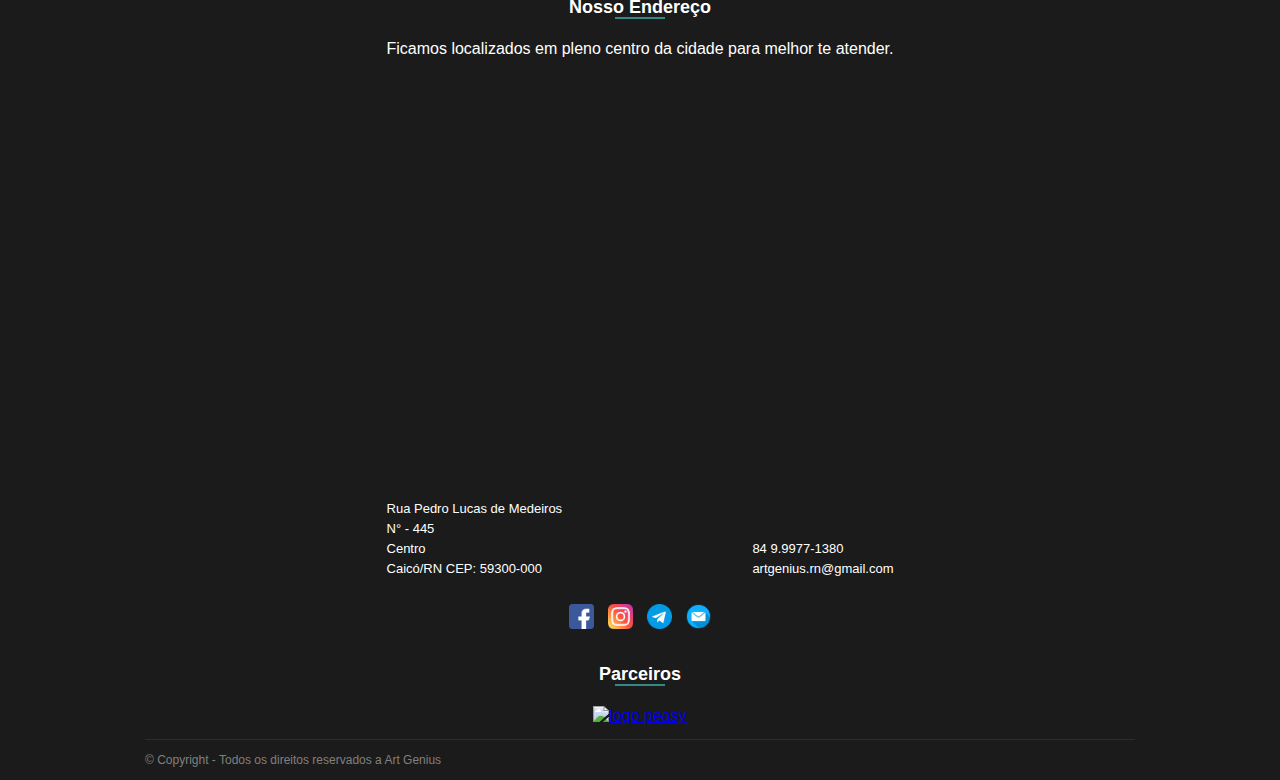
==== commit c0c3b8dd: "11 out" ====
--- a/index.html
+++ b/index.html
@@ -19,7 +19,7 @@
             <div class="sublogo">
                 <img src="images/artgeniusnome.png" alt="" srcset="">
             </div>
-            <div class="areamenugeral opened">
+            <div class="areamenugeral closed">
                 <nav class="menumobile">
                     <div class="menumob" onclick="menu()">
                         <div class="mmline"></div>
@@ -158,6 +158,9 @@
                     <div class="resumefooterc1">
                         Ficamos localizados em pleno centro da cidade para melhor te atender.
                     </div>
+                    <div class="iframemap">
+                        <iframe src="https://www.google.com/maps/embed?pb=!1m18!1m12!1m3!1d1982.23270290441!2d-37.10001236842914!3d-6.462569970613916!2m3!1f0!2f0!3f0!3m2!1i1024!2i768!4f13.1!3m3!1m2!1s0x7afeda3ed83d22d%3A0xa2b9bec1fb8e2218!2sR.%20Pedro%20Lucas%20de%20Medeiros%2C%20445%2C%20Caic%C3%B3%20-%20RN%2C%2059300-000!5e0!3m2!1spt-BR!2sbr!4v1665524103547!5m2!1spt-BR!2sbr" width="400" height="400" style="border:0;" allowfullscreen="" loading="lazy" referrerpolicy="no-referrer-when-downgrade"></iframe>
+                    </div>
                     
                     <div class="resumefooter resume2">
                         <div>
--- a/stylehome.css
+++ b/stylehome.css
@@ -427,12 +427,14 @@
 
 
 @media (max-width:750px) {
-    /* menu mobile */    
+
+    /* menu mobile */  
+
     .menumob {
         width: 30px;
         height: 30px;
-        right: 30px;
-        top: 20px;
+        right: 40px;
+        top: 35px;
         cursor: pointer;
         position: relative;
         z-index: 99;
@@ -475,19 +477,34 @@
         margin-top: 5px;
     }
     .menumobile a {
-        padding: 0;
-    }
-
-    
-
-    /* menu mobile fim */
-
-
+        padding: 0px;
+        color: #2c2c2c;
+    } 
+    nav .activemenu a,
+nav a:hover {
+    transition: 1s;
+    color: black;  
+    }
+    nav ul:hover {
+        background-color: #2c2c2c88;
+        color: #fcc52a;
+    }
+        /* menu mobile fim */
+
+        /* area header  */ 
     header .logo {
         margin-left: 20px;
     }
+    .logo img {
+        height: 70px;
+    }
+    .sublogo img {
+        margin-right: 130px;
+        margin-left: 20px;
+        width: 180px;
+    }
     header {
-        height: auto;
+        height: 100px;
     }
     header .container  {
         flex-direction: row;
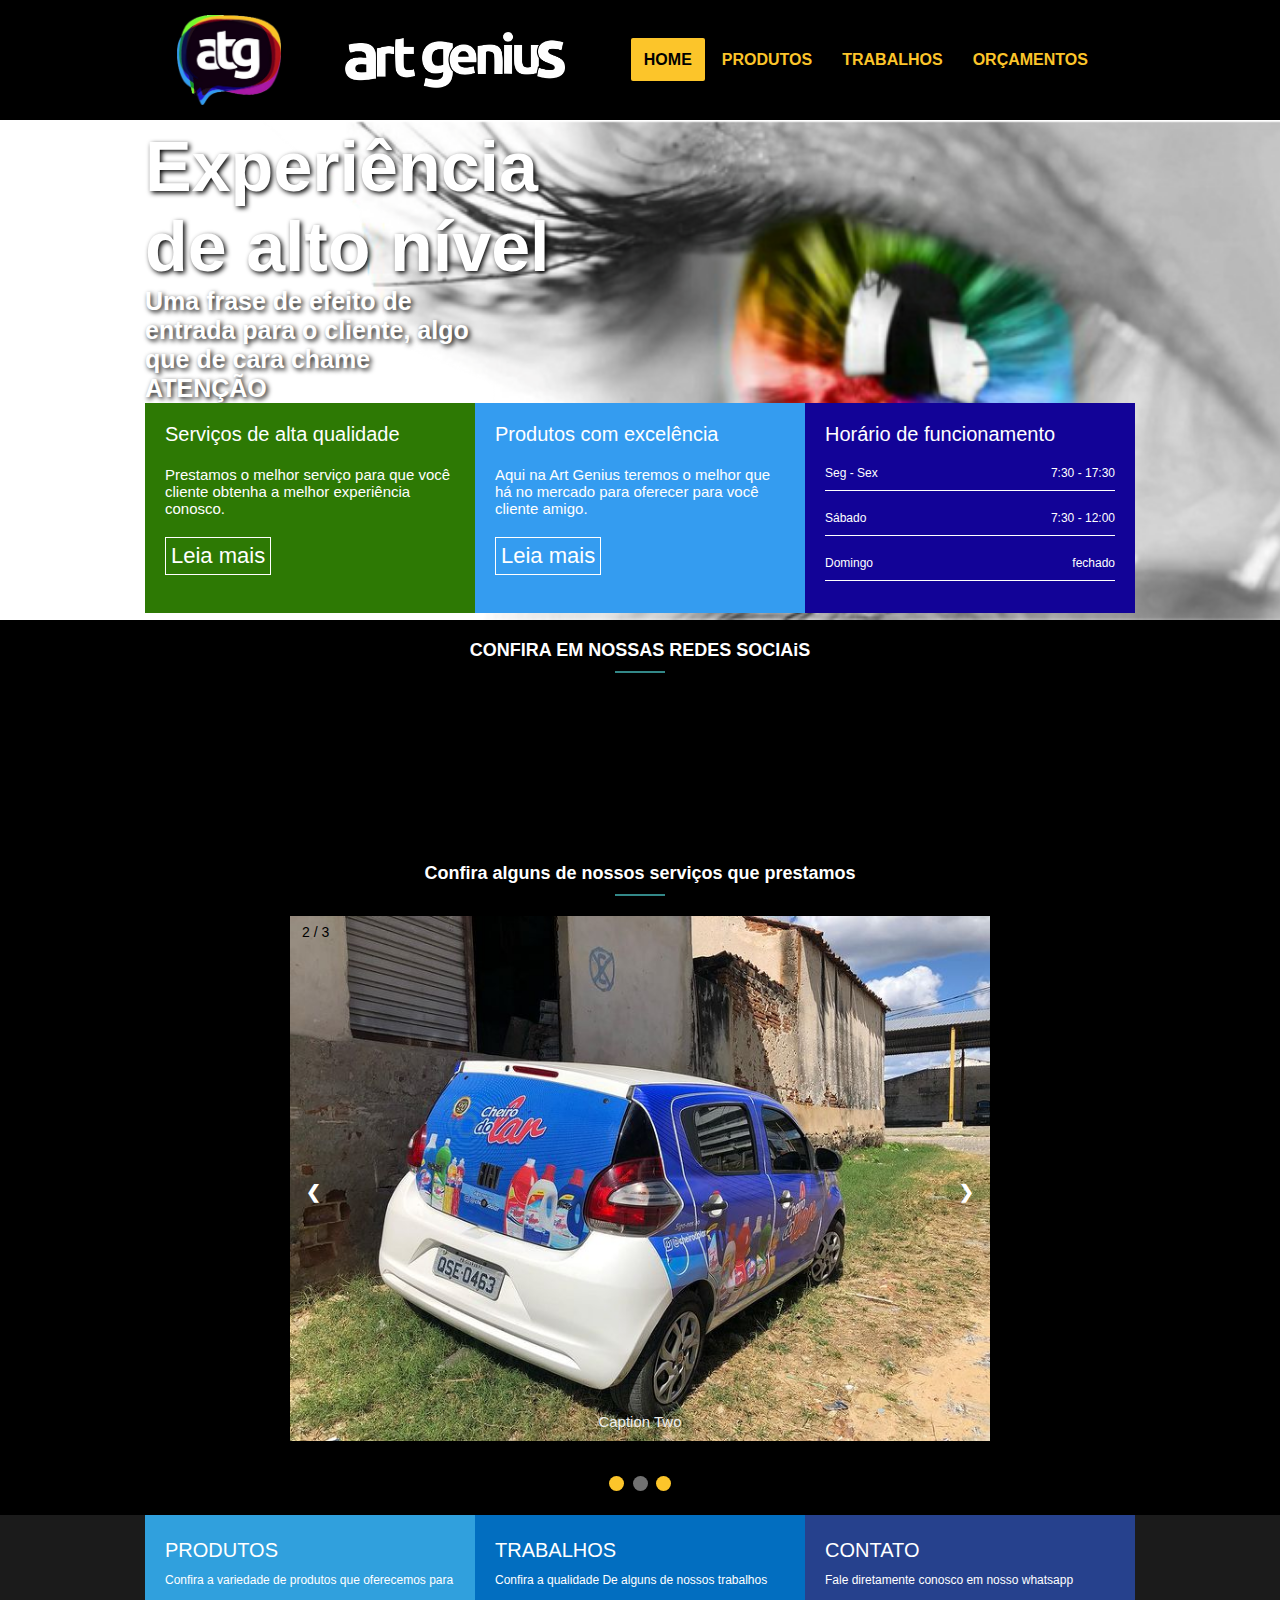
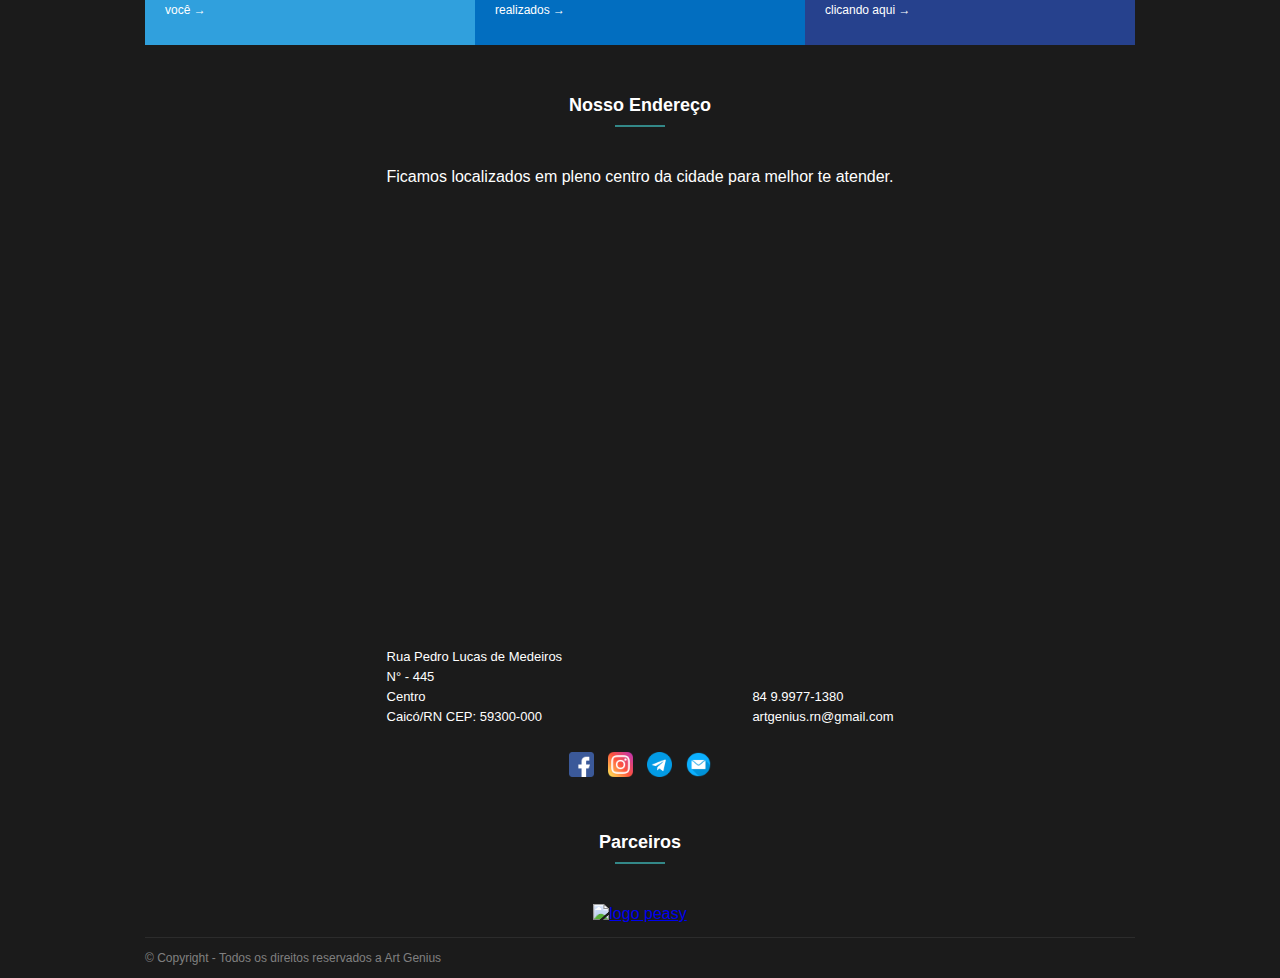
==== commit 50791f9e: "12outubro" ====
--- a/index.html
+++ b/index.html
@@ -76,17 +76,18 @@
     
 
     <section id="geral">        
-        <div class="container">           
+        <div class="sectionsocialmedia container">           
                         <div class="widgettitletext">CONFIRA EM NOSSAS REDES SOCIAiS</div>
                         <div class="widgettitlebar"></div> 
-                        <section class="sectioniframe">
+                        <section class="sectioniframe container">
                             <div class="areaiframe">
                                 <!-- LightWidget WIDGET --><script src="https://cdn.lightwidget.com/widgets/lightwidget.js"></script><iframe src="//lightwidget.com/widgets/90985b8ce019598abd90d1af01b51139.html" scrolling="no" allowtransparency="true" class="lightwidget-widget" style="width:100%;border:0;overflow:hidden;"></iframe>
                             </div>                            
                         </section>
         </div>
     </section>
-        <div class="titlesectionwidget"><h2>Confira alguns de nossos serviços que prestamos</h2></div>
+        <div class="widgettitletext"><div>Confira alguns de nossos serviços que prestamos</div></div>
+        <div class="widgettitlebar"></div>
     
 
                                         <!-- section para sliderssssssssss-->
@@ -159,7 +160,7 @@
                         Ficamos localizados em pleno centro da cidade para melhor te atender.
                     </div>
                     <div class="iframemap">
-                        <iframe src="https://www.google.com/maps/embed?pb=!1m18!1m12!1m3!1d1982.23270290441!2d-37.10001236842914!3d-6.462569970613916!2m3!1f0!2f0!3f0!3m2!1i1024!2i768!4f13.1!3m3!1m2!1s0x7afeda3ed83d22d%3A0xa2b9bec1fb8e2218!2sR.%20Pedro%20Lucas%20de%20Medeiros%2C%20445%2C%20Caic%C3%B3%20-%20RN%2C%2059300-000!5e0!3m2!1spt-BR!2sbr!4v1665524103547!5m2!1spt-BR!2sbr" width="400" height="400" style="border:0;" allowfullscreen="" loading="lazy" referrerpolicy="no-referrer-when-downgrade"></iframe>
+                        <iframe src="https://www.google.com/maps/embed?pb=!1m18!1m12!1m3!1d1982.23270290441!2d-37.10001236842914!3d-6.462569970613916!2m3!1f0!2f0!3f0!3m2!1i1024!2i768!4f13.1!3m3!1m2!1s0x7afeda3ed83d22d%3A0xa2b9bec1fb8e2218!2sR.%20Pedro%20Lucas%20de%20Medeiros%2C%20445%2C%20Caic%C3%B3%20-%20RN%2C%2059300-000!5e0!3m2!1spt-BR!2sbr!4v1665524103547!5m2!1spt-BR!2sbr" width="400px" height="400px" style="border:0;" allowfullscreen="" loading="lazy" referrerpolicy="no-referrer-when-downgrade"></iframe>
                     </div>
                     
                     <div class="resumefooter resume2">
--- a/stylehome.css
+++ b/stylehome.css
@@ -3,7 +3,6 @@
     background-color: rgb(0, 0, 0);
     margin: 0px;
     padding: 0px;
-    color: purple;
     box-sizing: border-box;
 }
 header {
@@ -15,11 +14,13 @@
 }
 .header {
     align-items: center;
+    width: 100%;
+    justify-content: space-around;
 }
 .container {
     display: flex;
-    justify-content: space-between;
-    width: 990px; 
+    max-width: 990px; 
+    margin: auto;
 }
 .logo img {
     height: 90px;
@@ -141,20 +142,19 @@
 }
 #geral {
     display: flex;
-    justify-content: center;
-}
-#geral section {
-    flex: 2;
-}
-#geral aside {
-    flex: 1;
+    flex-direction: column;
+}
+.sectionsocialmedia {
+    flex-direction: column;
 }
 .sectioniframe {
-    max-width: 990px;
+    display: block;
+    width: 990px;
 }
 .titlesectionwidget h2 {
     text-align: center;
     margin: 20px;
+    color: #f0f0f0;
 }
 .widgettitle {
     display: flex;
@@ -169,6 +169,9 @@
     color: white;
     font-size: 18px;
     font-weight: bold;
+    text-align: center;
+    margin-bottom: 10px;
+    margin-top: 20px;
 }
 .widgettitlebar{
     width: 50px;
@@ -176,6 +179,7 @@
     background-color:rgb(51, 136, 136);
     margin-top: 10px;
     margin: auto;
+    margin-bottom: 20px;
 }
 .bodybox {
     display: flex;
@@ -317,6 +321,11 @@
     color: white;
     padding: 20px;
 }
+.iframemap {
+    display: flex;
+    justify-content: center;
+    margin-bottom: 20px;
+}
 .fmenu1 {
     background-color: rgb(48, 160, 221);
     font-size: 20px;;
@@ -467,8 +476,6 @@
         flex-direction: column;
         overflow: hidden;
     }
-    .menumobile ul {
-    }
     .menumobile li {
         max-width: 100%;
         background-color: #fcc52a;
@@ -499,7 +506,7 @@
         height: 70px;
     }
     .sublogo img {
-        margin-right: 130px;
+        margin-right: 100px;
         margin-left: 20px;
         width: 180px;
     }
@@ -508,7 +515,14 @@
     }
     header .container  {
         flex-direction: row;
-    }    
+        justify-content: space-evenly;
+    }
+
+    #banner {
+        background-image: url(../artgenius/images/bannerapenasolhoresponsivo.png);
+        background-size: cover;
+    }
+
     .banneroption {
         flex-direction: column;
         height: auto;
@@ -526,6 +540,8 @@
     }
     #geral section {
         margin-left: 20px;
+        max-width: 250px;
+        margin-right: 20px;
     }
     .container {
         flex-direction: column;
@@ -538,6 +554,10 @@
     }
     .descmarque {
         font-size: 20px;
+    }
+    .iframemap iframe {
+        width: 280px;
+        height: 280px;
     }
     .footermenu {
         flex-direction: column;
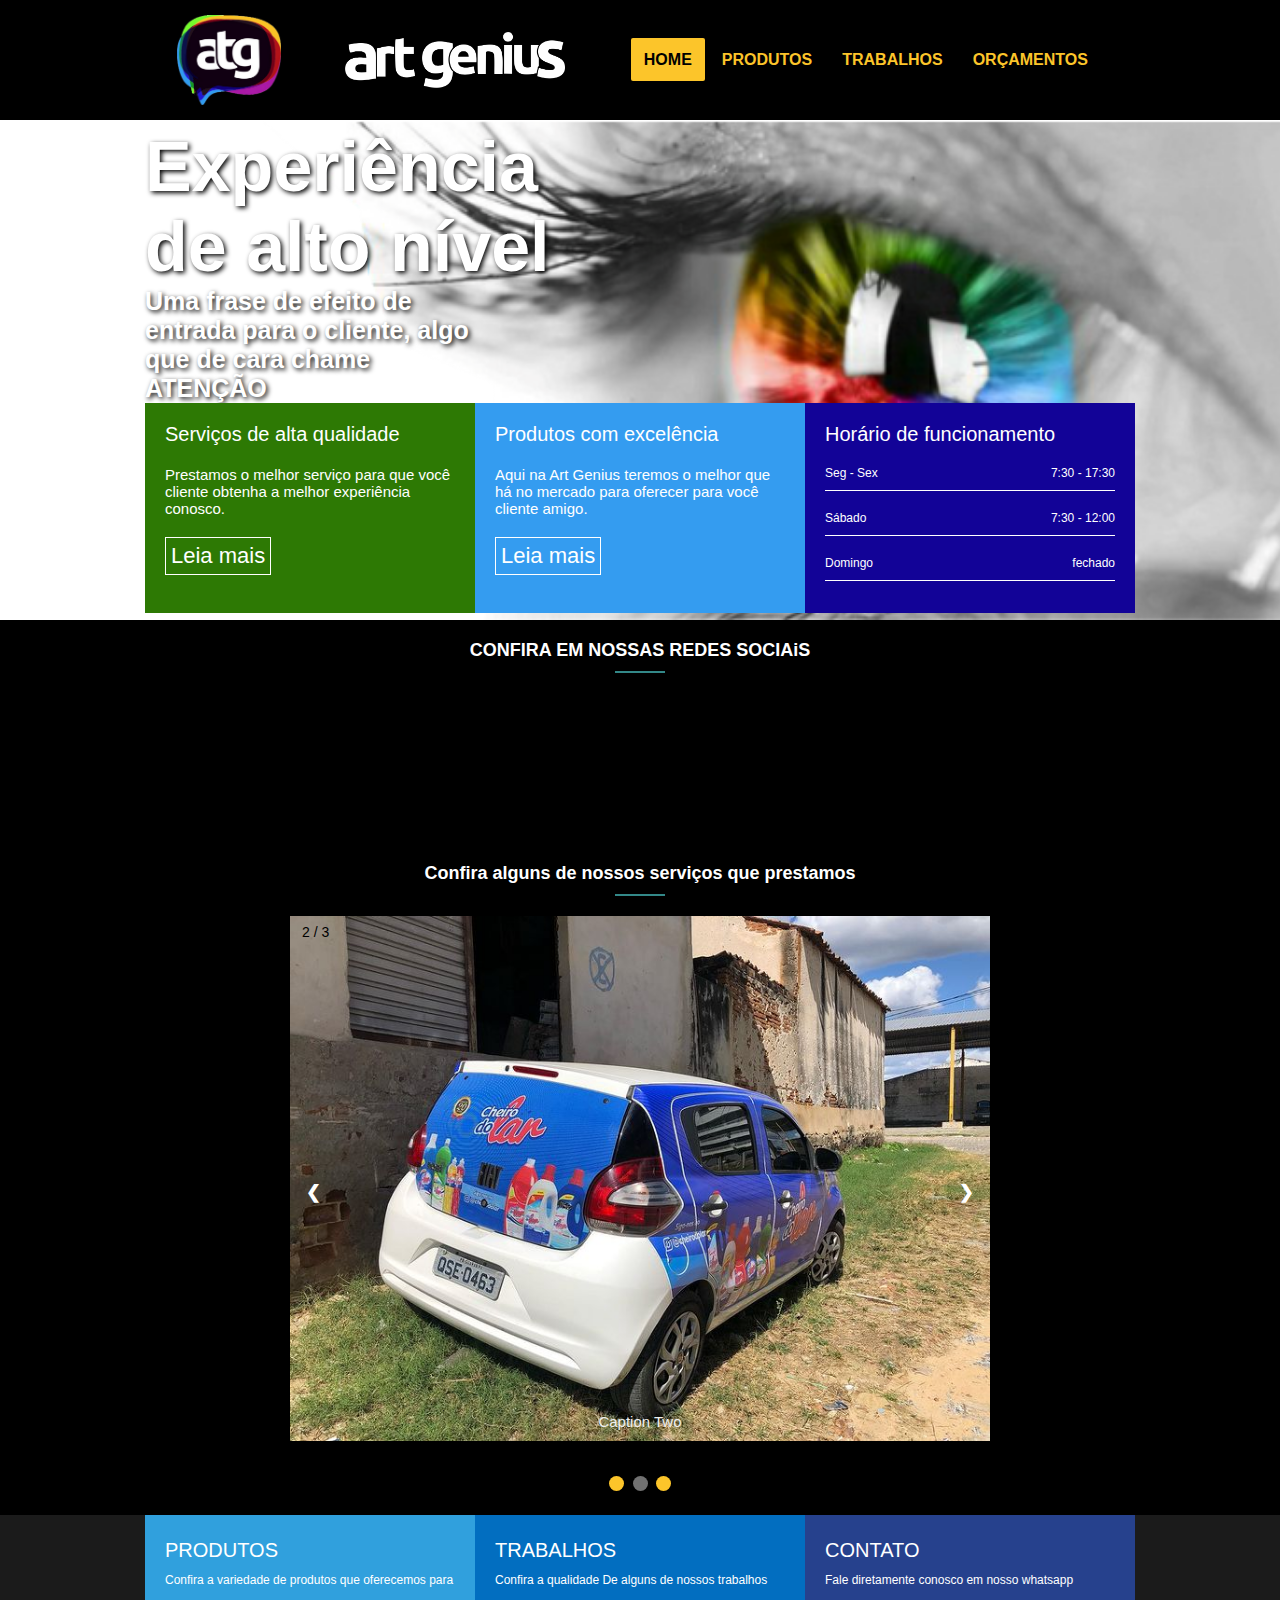
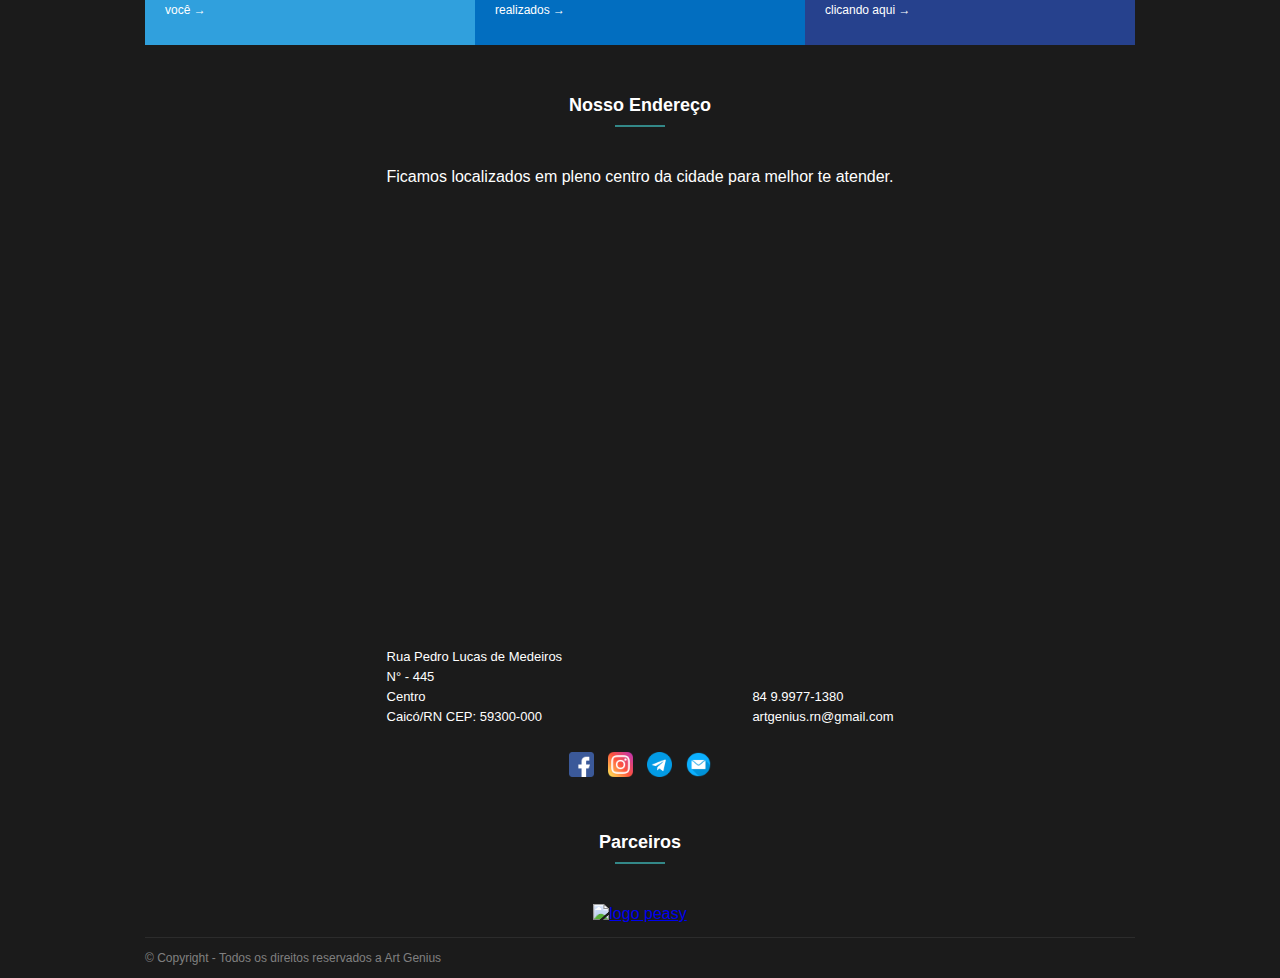
==== commit c177b74a: "13out" ====
--- a/index.html
+++ b/index.html
@@ -28,7 +28,14 @@
                     </div>
                     <ul>
                         <li class="activemenu"><a href="index.html">HOME</a></li>
-                        <li><a href="produtos.html">PRODUTOS</a></li>
+                        <li><span href="" onmouseover="mousecima()" onmouseout="mousesai()" onclick="clicksubmenu()">PRODUTOS</span></li>
+                        <div class="dropdown dropmenuclosed">
+                            <div class="dropdown-content " onmouseover="mousecima()" onmouseout="mousesai()" onclick="clicksubmenu()">
+                              <a href="produtos.html">wind banner</a>
+                              <a href="produtos.html">Paineis</a>
+                              <a href="produtos.html">acrilicos</a>
+                            </div>
+                        </div>
                         <li><a href="trabalhos.html">TRABALHOS</a></li>
                         <li><a href="orçamentos.html">ORÇAMENTOS</a></li>
                     </ul>
--- a/stylehome.css
+++ b/stylehome.css
@@ -33,12 +33,60 @@
     
     max-width: 220px;
 }
+
+/* menu *//* menu *//* menu *//* menu *//* menu *//* menu *//* menu */
 .menuareageral {
     display: flex;
     align-items: center;    
 }
+/* Dropdown Button */
+    .dropmenuclosed {
+        display: none;
+    }
+    .dropmenuopen {
+        transition: all ease 0.5s;
+        display: flex;
+    }
+  
+  /* The container <div> - needed to position the dropdown content */
+  .dropdown {
+    position: relative;
+  }
+  
+  /* Dropdown Content (Hidden by Default) */
+  .dropdown-content {
+    display: inline-flex;
+    position: absolute;
+    top: 30px;
+    right: -100px;
+    background-color: #fcc42a;
+    min-width: 160px;
+    height: 40px;
+    box-shadow: 0px 8px 16px 0px rgba(0,0,0,0.2);
+    z-index: 1;
+  }
+  
+  /* Links inside the dropdown */
+  .dropdown-content a {
+    color: black;
+    padding: 5px 13px;
+    text-decoration: none;
+    display: block;
+    text-align: center;
+    align-items: center;
+  }
+  
+  /* Change color of dropdown links on hover */
+  .dropdown-content a:hover {background-color: #ddd;}
+  
+  /* Show the dropdown menu on hover */
+  .dropdown:hover .dropdown-content {display: flex;}
+  
+  /* Change the background color of the dropdown button when the dropdown content is shown */
+  .dropdown:hover .dropbtn {background-color: #3e8e41;}
+
 nav ul,
-nav li {
+nav li  {
     list-style: none;
     margin: 0;
     padding: 0;
@@ -56,12 +104,30 @@
     color: #fcc52a;
     border-radius: 2px;
 }
+nav li span {
+    font-family: Arial;
+    padding: 13px;
+    margin: 2px;
+    text-decoration: none;
+    text-transform: uppercase;
+    font-weight: bold;
+    border-radius: 2px;
+    cursor: pointer;
+    color: #fcc42a;
+}
+nav li span:hover {
+    transition: 1s;
+    background-color: #fcc52a;
+    color: black;
+}
 nav .activemenu a,
 nav a:hover {
     transition: 1s;
     background-color: #fcc52a;
     color: black;
 }
+
+/* fim do menu *//* fim do menu *//* fim do menu *//* fim do menu */
 #banner {
     display: flex;
     justify-content:center;
@@ -480,7 +546,7 @@
         max-width: 100%;
         background-color: #fcc52a;
         text-align: center;
-        padding: 5px;
+        padding: 10px 5px;
         margin-top: 5px;
     }
     .menumobile a {
@@ -496,6 +562,16 @@
         background-color: #2c2c2c88;
         color: #fcc52a;
     }
+    .dropdown-content {
+        width: 100%;
+        height: auto;
+        flex-direction: column;
+        position: relative;
+        top: 0px;
+        right: 0px;
+        margin-top: 5px;
+    }
+    
         /* menu mobile fim */
 
         /* area header  */ 
